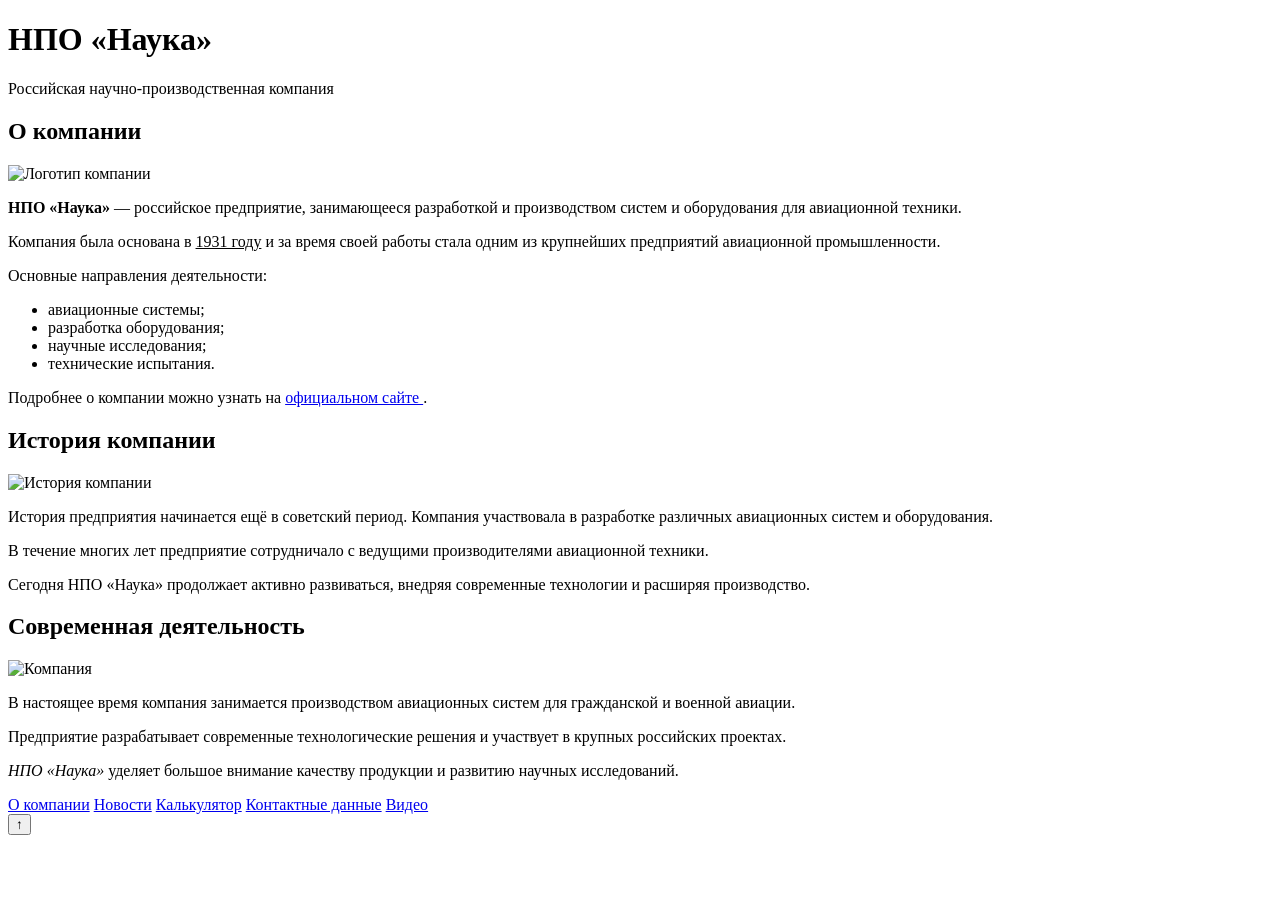
==== index.html @ b7ce8784 "О компании" ====
<!DOCTYPE html>
<html lang="ru">
<head>
    <meta charset="UTF-8">
    <meta name="viewport" content="width=device-width, initial-scale=1.0">
    <title>НПО Наука</title>
    <link rel="stylesheet" href="style.css">
    <link rel="shortcut icon" href="favicon.ico" type="image/x-icon">
    <link rel="icon" href="favicon.ico 32x32">
    <link rel="icon" href="favicon.ico 48x48">
</head>

<body>
    <header>
        <h1>НПО «Наука»</h1>
        <p>Российская научно-производственная компания</p>
    </header>

    <main>

        <section class="block">
            <h2>О компании</h2>

            <img src="o_nas.jpg" alt="Логотип компании" class="image">

            <p>
                <b>НПО «Наука»</b> — российское предприятие,
                занимающееся разработкой и производством систем
                и оборудования для авиационной техники.
            </p>

            <p>
                Компания была основана в <u>1931 году</u> и за время
                своей работы стала одним из крупнейших предприятий
                авиационной промышленности.
            </p>

            <p>
                Основные направления деятельности:
            </p>

            <ul>
                <li>авиационные системы;</li>
                <li>разработка оборудования;</li>
                <li>научные исследования;</li>
                <li>технические испытания.</li>
            </ul>

            <p>
                Подробнее о компании можно узнать на
                <a href="https://www.npo-nauka.ru/" target="_blank">
                    официальном сайте
                </a>.
            </p>
        </section>

        <section class="block">
            <h2>История компании</h2>

            <img src="img/history.jpg" alt="История компании" class="image">

            <p>
                История предприятия начинается ещё в советский период.
                Компания участвовала в разработке различных авиационных
                систем и оборудования.
            </p>

            <p>
                В течение многих лет предприятие сотрудничало с ведущими
                производителями авиационной техники.
            </p>

            <p>
                Сегодня НПО «Наука» продолжает активно развиваться,
                внедряя современные технологии и расширяя производство.
            </p>
        </section>

        <section class="block">
            <h2>Современная деятельность</h2>

            <img src="team.jpg" alt="Компания" class="image">

            <p>
                В настоящее время компания занимается производством
                авиационных систем для гражданской и военной авиации.
            </p>

            <p>
                Предприятие разрабатывает современные технологические
                решения и участвует в крупных российских проектах.
            </p>

            <p>
                <i>НПО «Наука»</i> уделяет большое внимание качеству
                продукции и развитию научных исследований.
            </p>
        </section>

    </main>

    <nav class="menu">
        <a href="index.html">О компании</a>
        <a href="news.html">Новости</a>
        <a href="currency.html">Калькулятор</a>
        <a href="contacts.html">Контактные данные</a>
        <a href="video.html">Видео</a>
    </nav>

    <button id="topButton">↑</button>

    <script src="script.js"></script>
</body>
</html>
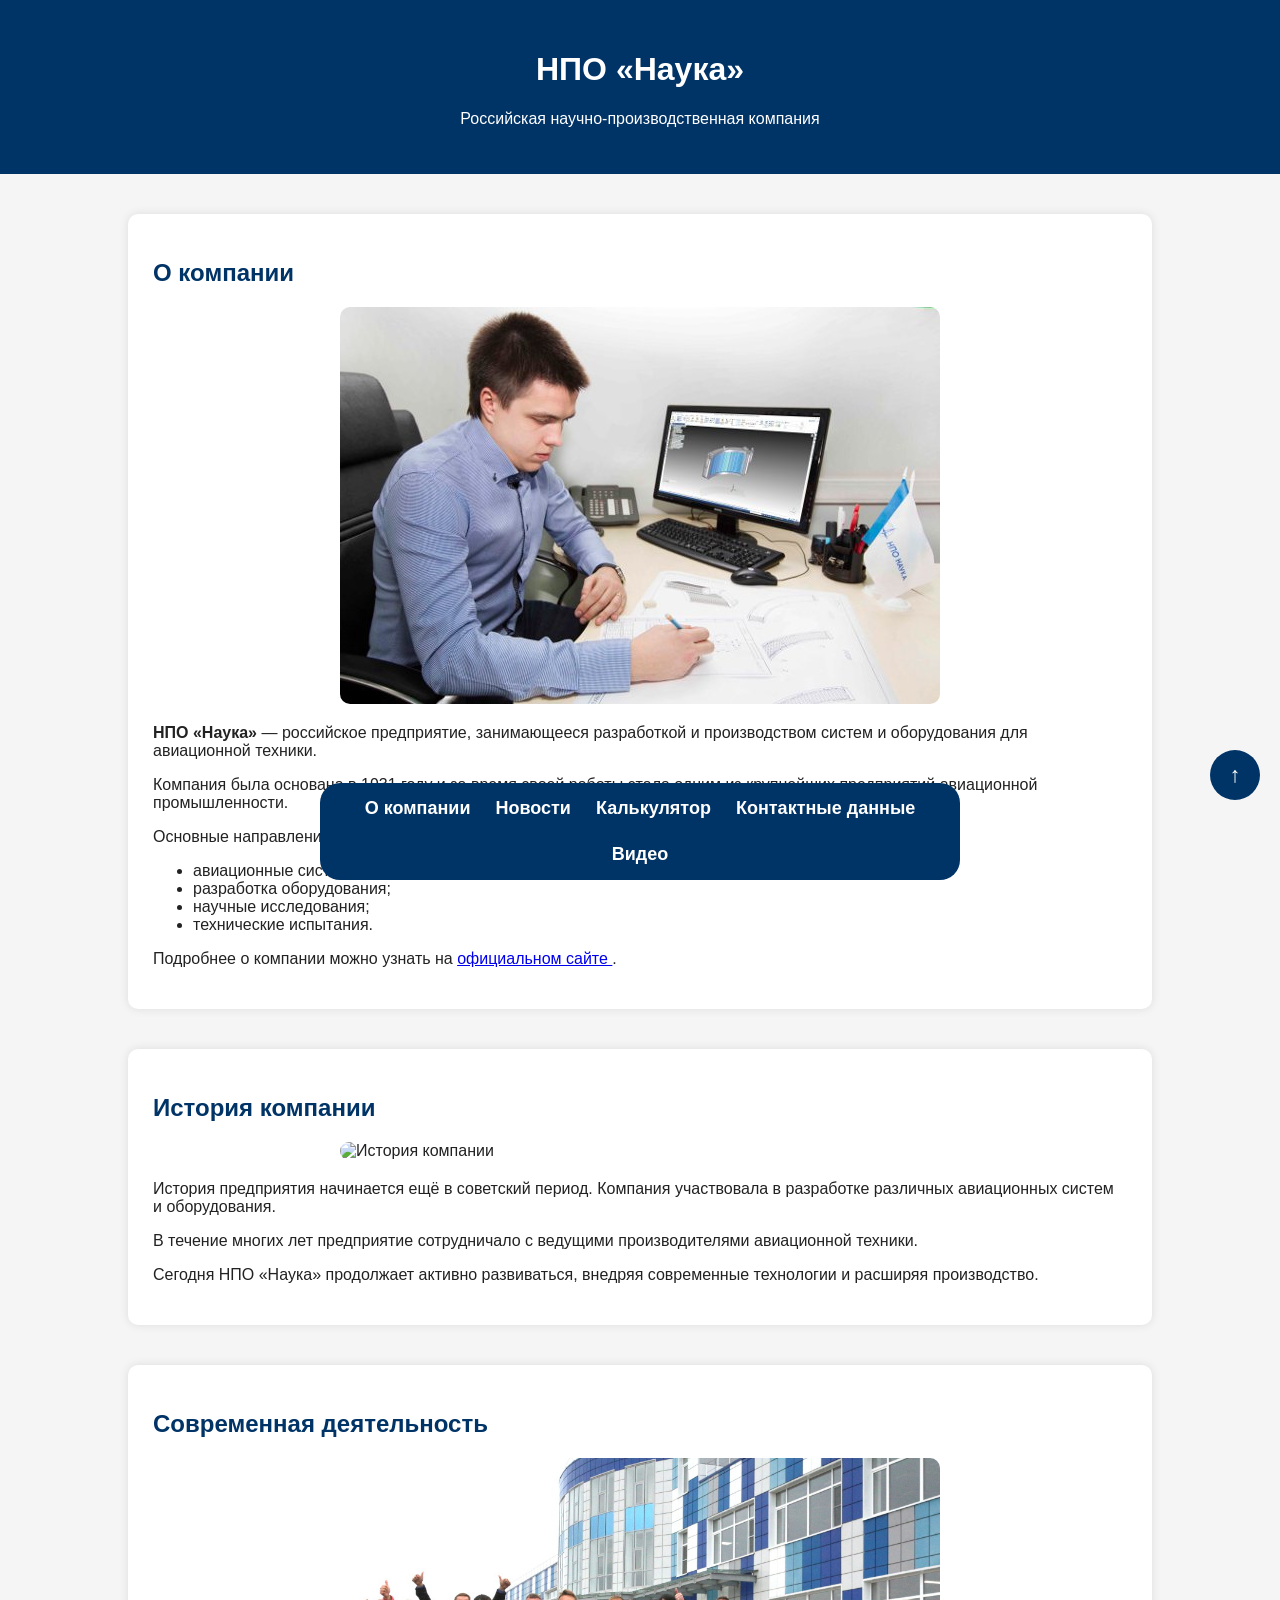
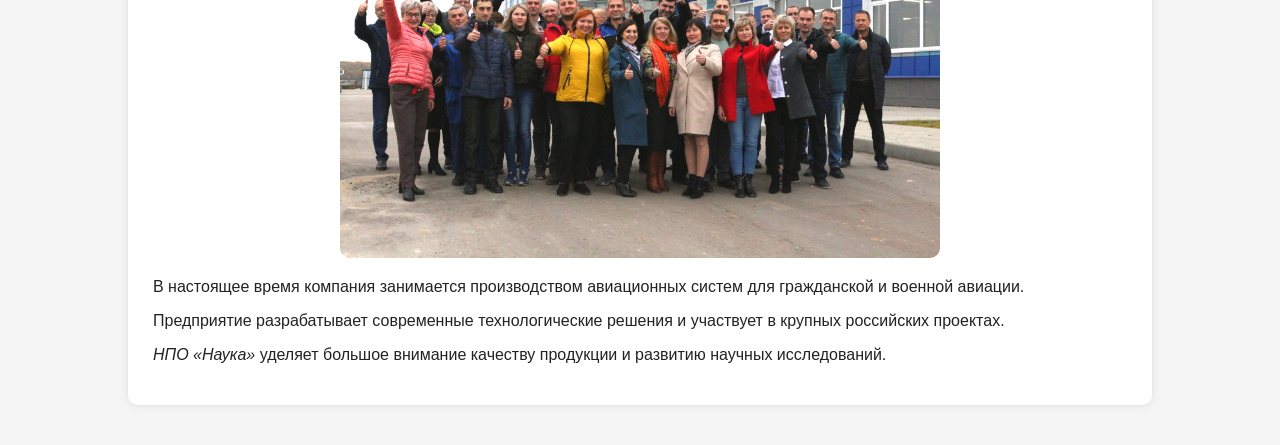
==== commit 22af0ec2: "отправка" ====
--- a/index.html
+++ b/index.html
@@ -112,3 +112,4 @@
     <script src="script.js"></script>
 </body>
 </html>
+
--- a/style.css
+++ b/style.css
@@ -0,0 +1,274 @@
+body {
+    margin: 0;
+    font-family: Arial, sans-serif;
+    background-color: #f5f5f5;
+    color: #222;
+}
+
+header {
+    background-color: #003366;
+    color: white;
+    text-align: center;
+    padding: 30px;
+}
+
+main {
+    width: 80%;
+    margin: auto;
+}
+
+/* ---------- Блоки ---------- */
+
+.block {
+    background-color: white;
+    margin: 40px 0;
+    padding: 25px;
+
+    border-radius: 10px;
+
+    box-shadow: 0 0 10px rgba(0,0,0,0.1);
+}
+
+.block h2 {
+    color: #003366;
+}
+
+.image {
+    width: 100%;
+    max-width: 600px;
+
+    display: block;
+
+    margin: 20px auto;
+
+    border-radius: 10px;
+}
+
+/* ---------- Меню ---------- */
+
+.menu { position: fixed; bottom: 20px; 
+    left: 50%; transform: translateX(-50%); 
+    background-color: #003366; 
+    padding: 15px 30px; 
+    border-radius: 20px; 
+    display: flex; 
+    align-items: center; 
+    justify-content: center; 
+    gap: 25px; transition: 0.3s; 
+    flex-wrap: wrap; }
+
+.menu:hover { 
+    transform: translateX(-50%) scale(1.05); 
+}
+
+.menu a { text-decoration: none; 
+    color: white; 
+    font-size: 18px; 
+    font-weight: bold; 
+    white-space: nowrap; 
+    transition: 0.3s; }
+
+.menu a:hover {
+    color: yellow;
+}
+
+/* ---------- Кнопка наверх ---------- */
+
+#topButton {
+    position: fixed;
+
+    right: 20px;
+    bottom: 100px;
+
+    width: 50px;
+    height: 50px;
+
+    border: none;
+    border-radius: 50%;
+
+    background-color: #003366;
+    color: white;
+
+    font-size: 22px;
+
+    cursor: pointer;
+}
+
+#topButton:hover {
+    background-color: #0055aa;
+}
+
+/* ---------- Новости ---------- */
+
+.news-card {
+    background-color: white;
+
+    margin: 30px auto;
+    padding: 20px;
+
+    width: 80%;
+
+    border-radius: 10px;
+
+    box-shadow: 0 0 10px rgba(0,0,0,0.1);
+}
+
+.news-card h2 {
+    color: #003366;
+}
+
+.date {
+    color: gray;
+}
+
+.hidden-text {
+    display: none;
+    margin-top: 15px;
+}
+
+.news-card button {
+    margin-top: 15px;
+
+    padding: 10px 20px;
+
+    border: none;
+    border-radius: 5px;
+
+    background-color: #003366;
+    color: white;
+
+    cursor: pointer;
+}
+
+.news-card button:hover {
+    background-color: #0055aa;
+}
+
+/* ---------- Калькулятор ---------- */
+
+.converter {
+    background: white;
+
+    width: 80%;
+
+    margin: 30px auto;
+    padding: 20px;
+
+    border-radius: 10px;
+
+    box-shadow: 0 0 10px rgba(0,0,0,0.1);
+
+    text-align: center;
+}
+
+.converter input {
+    padding: 10px;
+    margin: 10px;
+}
+
+.converter button {
+    padding: 10px 20px;
+
+    border: none;
+
+    background: #003366;
+    color: white;
+
+    cursor: pointer;
+
+    border-radius: 5px;
+}
+
+.converter button:hover {
+    background: #0055aa;
+}
+
+#chart {
+    display: block;
+
+    margin: 40px auto 120px auto;
+
+    background-color: white;
+
+    border-radius: 10px;
+
+    box-shadow: 0 0 10px rgba(0,0,0,0.1);
+}
+
+/* ---------- Контакты ---------- */
+
+.contacts-block {
+    width: 80%;
+
+    margin: 30px auto;
+
+    background-color: white;
+
+    padding: 25px;
+
+    border-radius: 10px;
+
+    box-shadow: 0 0 10px rgba(0,0,0,0.1);
+}
+
+.contacts-block h2 {
+    color: #003366;
+}
+
+.contacts-block p {
+    font-size: 18px;
+    line-height: 1.6;
+}
+
+.contacts-block a {
+    color: #003366;
+    text-decoration: none;
+}
+
+.contacts-block a:hover {
+    text-decoration: underline;
+}
+
+.map-block {
+    width: 80%;
+
+    margin: 30px auto 120px auto;
+
+    border-radius: 10px;
+
+    overflow: hidden;
+
+    box-shadow: 0 0 10px rgba(0,0,0,0.1);
+}
+
+/* ---------- Видео ---------- */
+
+.video-block {
+    width: 80%;
+
+    margin: 30px auto 120px auto;
+
+    background-color: white;
+
+    padding: 25px;
+
+    border-radius: 10px;
+
+    box-shadow: 0 0 10px rgba(0,0,0,0.1);
+
+    text-align: center;
+}
+
+.video-block h2 {
+    color: #003366;
+}
+
+.video-block p {
+    margin-bottom: 25px;
+    font-size: 18px;
+}
+
+.video-block iframe {
+    border-radius: 10px;
+}
+
